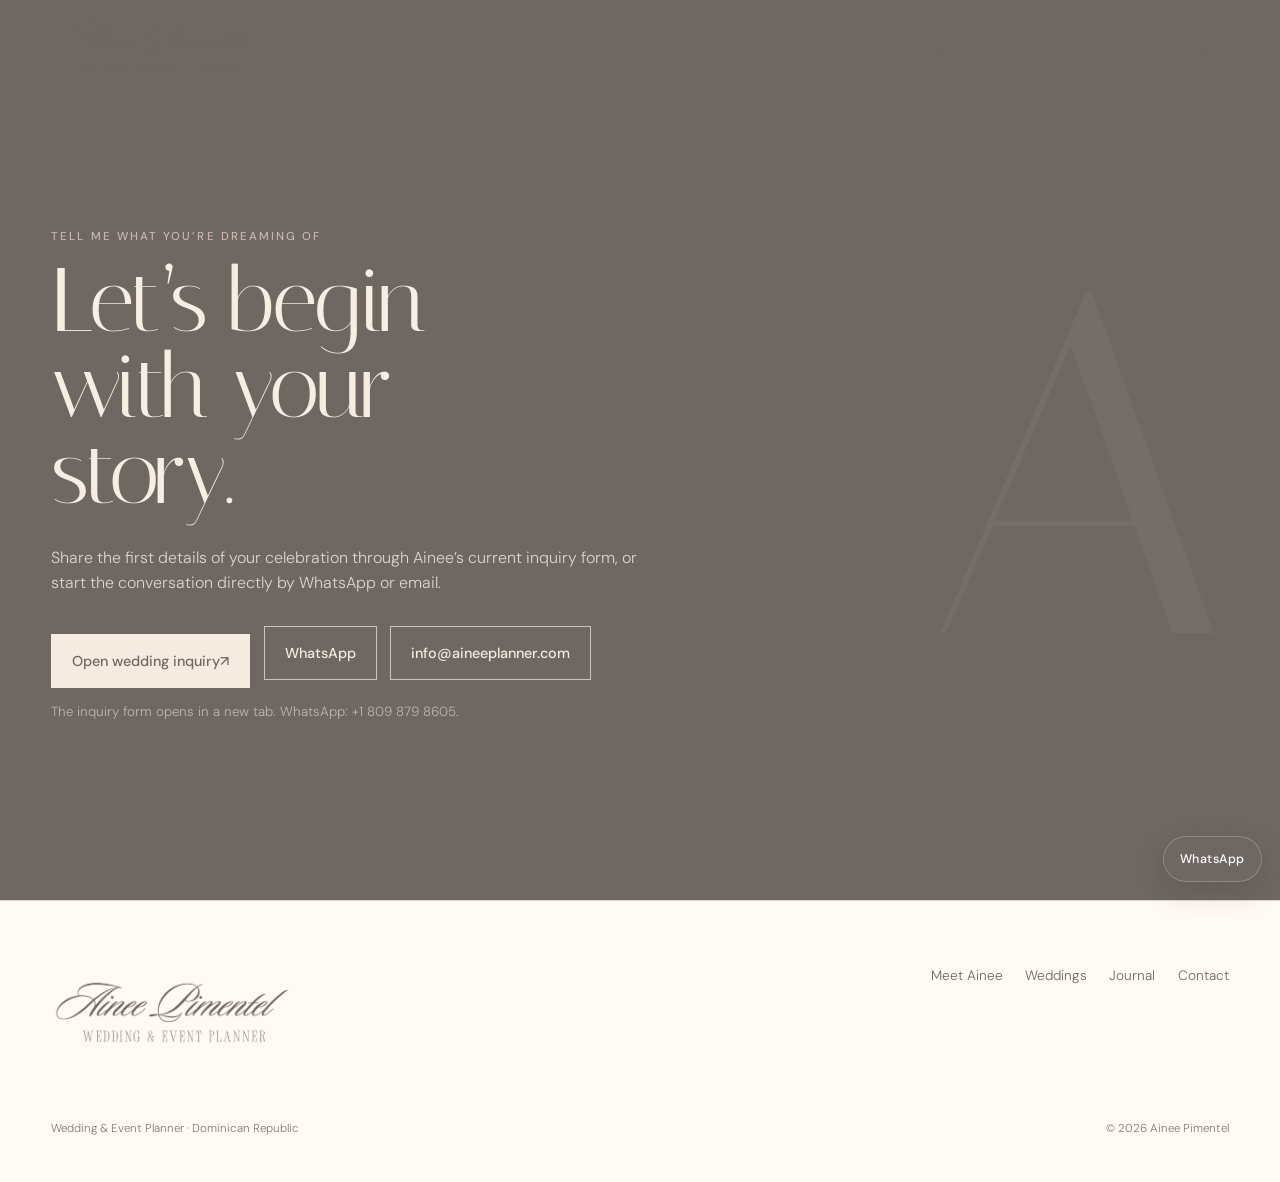
==== contact.html @ d21c5c96 "Add files via upload" ====
<!doctype html>
<html lang="en">
<head>
  <meta charset="utf-8" />
  <meta name="viewport" content="width=device-width, initial-scale=1" />
  <meta name="robots" content="noindex,nofollow,noarchive" />
  <meta name="theme-color" content="#f5ebe0" />
  <meta name="description" content="Contact Ainee Pimentel to begin planning your wedding in the Dominican Republic." />
  <title>Contact | Ainee Pimentel</title>
  <link rel="preconnect" href="https://fonts.googleapis.com">
  <link rel="preconnect" href="https://fonts.gstatic.com" crossorigin>
  <link href="https://fonts.googleapis.com/css2?family=DM+Sans:wght@300;400;500;600&family=Italiana&display=swap" rel="stylesheet">
  <link rel="stylesheet" href="./styles.css" />
</head>
<body>
  <a class="skip-link" href="#main">Skip to content</a>
  <header class="site-header" data-header>
    <a class="brand" href="index.html" aria-label="Ainee Pimentel — Home">
      <img src="logo-ainee.png" alt="Ainee Pimentel — Wedding & Event Planner" />
    </a>
    <button class="menu-toggle" type="button" aria-expanded="false" aria-controls="site-nav" data-menu-toggle>
      <span>Menu</span><i></i><i></i>
    </button>
    <nav id="site-nav" class="site-nav" aria-label="Primary" data-nav>
      <a href="meet-ainee.html">Meet Ainee</a>
      <a href="weddings.html">Weddings</a>
      <a href="journal.html">Journal</a>
      <a href="contact.html" class="nav-cta">Plan your wedding</a>
    </nav>
  </header>
  <main id="main" class="page-main contact-page-main">
    <section class="contact section-shell page-contact">
      <div class="contact-panel reveal">
        <p class="eyebrow">Tell me what you’re dreaming of</p>
        <h1 class="page-title contact-title">Let’s begin with your story.</h1>
        <p>Share the first details of your celebration through Ainee’s current inquiry form, or start the conversation directly by WhatsApp or email.</p>
        <div class="contact-actions">
          <a class="button button-light" href="https://www.aisleplanner.com/inquiries/aineeplanner/1cb2d5f7-5c8f-4272-a962-32eac7affa0d" target="_blank" rel="noopener noreferrer">Open wedding inquiry <span aria-hidden="true">↗</span></a>
          <a class="button button-contact-outline" href="https://wa.me/18098798605" target="_blank" rel="noopener noreferrer">WhatsApp</a>
          <a class="button button-contact-outline" href="mailto:info@aineeplanner.com">info@aineeplanner.com</a>
        </div>
        <small>The inquiry form opens in a new tab. WhatsApp: +1 809 879 8605.</small>
      </div>
      <div class="contact-mark reveal" aria-hidden="true">A</div>
    </section>
  </main>
  <footer class="site-footer section-shell">
    <div class="footer-brand"><img src="logo-ainee.png" alt="Ainee Pimentel" /></div>
    <div class="footer-nav">
      <a href="meet-ainee.html">Meet Ainee</a><a href="weddings.html">Weddings</a><a href="journal.html">Journal</a><a href="contact.html">Contact</a>
    </div>
    <p class="footer-note">Wedding & Event Planner · Dominican Republic</p>
    <p class="copyright">© <span data-year></span> Ainee Pimentel</p>
  </footer>
  <a class="whatsapp-float" href="https://wa.me/18098798605" target="_blank" rel="noopener noreferrer" aria-label="Contact Ainee Pimentel on WhatsApp">WhatsApp</a>
  <script src="./script.js"></script>
</body>
</html>
---- styles.css ----
:root{
  --linen:#F5EBE0;
  --champagne:#E3D5CA;
  --dogwood:#D5BDAF;
  --cinereous:#AB9A91;
  --gray:#817773;
  --ink:#2e2927;
  --paper:#fffaf5;
  --serif:"Stolen Love", "Italiana", Georgia, serif;
  --serif-condensed:"New Icon Serif Condensed", "Italiana", Georgia, serif;
  --script:"Sloop Script Three", cursive;
  --sans:"DM Sans", Arial, sans-serif;
  --pad:clamp(1.25rem,4vw,5rem);
  --radius:2px;
}
*{box-sizing:border-box}
html{scroll-behavior:smooth;background:var(--linen)}
body{margin:0;background:var(--linen);color:var(--ink);font-family:var(--sans);font-weight:300;line-height:1.6;overflow-x:hidden}
img{max-width:100%;display:block}
a{color:inherit;text-decoration:none}
button,input,textarea{font:inherit}
::selection{background:var(--dogwood);color:var(--ink)}
.skip-link{position:fixed;top:8px;left:8px;z-index:1000;padding:.7rem 1rem;background:var(--ink);color:white;transform:translateY(-150%)}
.skip-link:focus{transform:none}
.section-shell{padding-left:var(--pad);padding-right:var(--pad)}
.site-header{position:fixed;z-index:100;top:0;left:0;width:100%;height:96px;padding:16px var(--pad);display:flex;align-items:center;justify-content:space-between;transition:background .4s,height .4s,border-color .4s;border-bottom:1px solid transparent}
.site-header.scrolled{height:76px;background:rgba(245,235,224,.9);backdrop-filter:blur(14px);border-color:rgba(129,119,115,.18)}
.brand{width:210px;height:58px;overflow:hidden;display:flex;align-items:center}
.brand img,.footer-brand img{width:100%;mix-blend-mode:multiply}
.site-nav{display:flex;align-items:center;gap:2rem;font-size:.86rem;letter-spacing:.03em}
.site-nav a:not(.nav-cta){position:relative}
.site-nav a:not(.nav-cta)::after{content:"";position:absolute;left:0;bottom:-4px;width:100%;height:1px;background:currentColor;transform:scaleX(0);transform-origin:right;transition:transform .25s}
.site-nav a:hover::after,.site-nav a:focus-visible::after{transform:scaleX(1);transform-origin:left}
.nav-cta{padding:.78rem 1.15rem;border:1px solid var(--ink);transition:background .25s,color .25s}
.nav-cta:hover{background:var(--ink);color:var(--linen)}
.menu-toggle{display:none;background:none;border:0;color:var(--ink)}
.hero{min-height:100svh;padding-top:150px;padding-bottom:62px;display:grid;grid-template-columns:minmax(0,1.04fr) minmax(380px,.96fr);gap:clamp(2rem,6vw,7rem);align-items:center;position:relative}
.hero::before{content:"";position:absolute;width:420px;height:420px;border:1px solid rgba(129,119,115,.16);border-radius:50%;left:-180px;top:35%;pointer-events:none}
.eyebrow,.section-number{font-size:.72rem;text-transform:uppercase;letter-spacing:.2em;color:var(--gray);font-weight:500}
.hero h1{font:400 clamp(3.3rem,7.2vw,7.5rem)/.94 var(--serif);letter-spacing:-.035em;margin:1.2rem 0 1.7rem;max-width:10ch}
.hero h1 em{font-weight:400;color:var(--gray)}
.lede{font-size:clamp(1rem,1.4vw,1.18rem);max-width:560px;color:#615955}
.hero-actions{margin-top:2rem;display:flex;gap:1.5rem;align-items:center;flex-wrap:wrap}
.button{display:inline-flex;align-items:center;justify-content:center;min-height:48px;padding:.9rem 1.25rem;border:1px solid transparent;font-weight:500;font-size:.9rem;transition:transform .2s,background .2s,color .2s}
.button:hover{transform:translateY(-2px)}
.button-dark{background:var(--ink);color:#fff}
.button-dark:hover{background:var(--gray)}
.text-link{display:inline-flex;align-items:center;gap:.55rem;font-size:.92rem;border-bottom:1px solid rgba(46,41,39,.35);padding-bottom:.18rem}
.hero-art{position:relative;justify-self:end;width:min(100%,620px);padding:0 32px 40px 0}
.hero-wedding-frame{aspect-ratio:4/5;overflow:hidden;background:var(--champagne);position:relative}
.hero-wedding-frame img{width:100%;height:100%;object-fit:cover;object-position:50% 52%;filter:saturate(.94) contrast(.98)}
.hero-wedding-frame::after{content:"";position:absolute;inset:0;box-shadow:inset 0 0 0 1px rgba(255,255,255,.3)}
.reference-badge{position:absolute;left:1rem;bottom:1rem;z-index:2;background:rgba(46,41,39,.78);color:#fff;padding:.48rem .65rem;font-size:.58rem;text-transform:uppercase;letter-spacing:.14em;backdrop-filter:blur(6px)}
.side-note{position:absolute;right:-38px;bottom:125px;transform:rotate(90deg);transform-origin:right bottom;margin:0;font-size:.67rem;text-transform:uppercase;letter-spacing:.17em;color:var(--gray)}
.seal{position:absolute;left:-46px;bottom:-4px;width:112px;height:112px;border-radius:50%;background:var(--dogwood);display:grid;place-items:center;border:8px solid var(--linen)}
.seal span{font:2rem var(--serif)}
.scroll-note{position:absolute;left:var(--pad);bottom:24px;font-size:.62rem;text-transform:uppercase;letter-spacing:.2em;color:var(--gray)}
.manifesto{padding-top:clamp(7rem,12vw,12rem);padding-bottom:clamp(7rem,12vw,12rem);display:grid;grid-template-columns:1fr 2fr;gap:4rem;border-top:1px solid rgba(129,119,115,.2)}
.manifesto-kicker{font:400 clamp(1.8rem,3.8vw,4rem)/1.1 var(--serif);max-width:9ch}
.manifesto-copy{max-width:880px}
.manifesto h2{font:400 clamp(2.6rem,5vw,5.7rem)/1.02 var(--serif);margin:0 0 2rem;letter-spacing:-.025em}
.manifesto p{max-width:650px;margin-left:auto;font-size:1.05rem;color:#615955}
.about{padding-top:clamp(6rem,9vw,9rem);padding-bottom:clamp(7rem,11vw,11rem);background:var(--paper)}
.about>.section-number{margin-bottom:3rem}
.about-grid{display:grid;grid-template-columns:minmax(320px,.85fr) minmax(0,1.15fr);gap:clamp(3rem,8vw,9rem);align-items:center}
.about-visual{max-width:650px}
.portrait-crop{aspect-ratio:4/4.7;overflow:hidden;background:var(--champagne)}
.portrait-crop img{width:100%;height:100%;object-fit:cover;object-position:52% 18%;filter:saturate(.78)}
.caption{font-size:.68rem;text-transform:uppercase;letter-spacing:.14em;color:var(--gray)}
.about-copy h2,.work h2,.journal h2,.contact h2{font:400 clamp(2.6rem,5.8vw,6rem)/1 var(--serif);letter-spacing:-.025em;margin:.8rem 0 1.7rem}
.about-copy>p:not(.eyebrow){max-width:600px;color:#615955;font-size:1.02rem}
.about-points{display:flex;border-top:1px solid var(--champagne);border-bottom:1px solid var(--champagne);margin:2.5rem 0;padding:1.2rem 0;gap:2rem;flex-wrap:wrap}
.about-points div{min-width:120px;flex:1}
.about-points span{font-size:.62rem;color:var(--cinereous)}
.about-points p{margin:.2rem 0 0;font-family:var(--serif);font-size:1.25rem}
.work{padding-top:clamp(7rem,11vw,11rem);padding-bottom:clamp(7rem,11vw,11rem)}
.work-heading{display:grid;grid-template-columns:1.3fr .7fr;gap:3rem;align-items:end;margin-bottom:4rem}
.work-heading h2{margin:.55rem 0 0}
.work-heading>p{max-width:430px;color:var(--gray)}
.story-grid{display:grid;grid-template-columns:1.15fr .85fr;gap:clamp(1.4rem,3vw,3rem);align-items:start}
.story-card{margin:0}
.story-card-b{margin-top:12vw}
.story-card-c{grid-column:1 / -1;width:58%;margin-left:auto;margin-top:2vw}
.story-card-d{grid-column:1 / -1;width:42%;margin-top:-18vw}
.story-card-e{width:82%;margin-top:3vw}
.story-card-f{width:72%;margin-left:auto;margin-top:10vw}
.story-image{margin:0;position:relative;overflow:hidden;background:var(--champagne);aspect-ratio:4/5}
.story-image img{width:100%;height:100%;object-fit:cover;transition:transform .7s cubic-bezier(.2,.7,.2,1),filter .7s;filter:saturate(.9) contrast(.97)}
.story-card:hover .story-image img{transform:scale(1.025);filter:saturate(1) contrast(1)}
.story-image figcaption{position:absolute;left:.9rem;right:.9rem;bottom:.9rem;margin:0;padding:.5rem .65rem;background:rgba(46,41,39,.74);color:#fff;font-size:.57rem;text-transform:uppercase;letter-spacing:.11em;line-height:1.35;backdrop-filter:blur(6px)}
.story-card-c .story-image{aspect-ratio:16/9}
.story-card-d .story-image{aspect-ratio:3/4}
.story-card-e .story-image{aspect-ratio:3/4}
.story-card-f .story-image{aspect-ratio:3/4}
.story-meta{display:flex;justify-content:space-between;gap:1rem;border-top:1px solid rgba(129,119,115,.28);padding-top:.75rem;margin-top:.8rem}
.story-meta p{margin:0;font:1.25rem var(--serif)}
.story-meta span{font-size:.68rem;color:var(--gray);text-transform:uppercase;letter-spacing:.12em;text-align:right}
.journal{padding-top:clamp(7rem,11vw,11rem);padding-bottom:clamp(7rem,11vw,11rem);background:var(--champagne)}
.journal-intro{display:grid;grid-template-columns:1.25fr .75fr;gap:3rem;align-items:end;margin:2rem 0 4rem}
.journal-intro h2{margin:0;max-width:12ch}
.journal-intro p{color:#615955;max-width:420px}
.journal-list{border-top:1px solid rgba(46,41,39,.22)}
.journal-item{display:grid;grid-template-columns:.45fr 1.2fr .35fr;align-items:center;gap:2rem;padding:1.6rem 0;border-bottom:1px solid rgba(46,41,39,.22);transition:padding .25s,background .25s}
.journal-item:hover{padding-left:1rem;padding-right:1rem;background:rgba(255,255,255,.2)}
.journal-item span,.journal-item p{font-size:.68rem;text-transform:uppercase;letter-spacing:.13em;color:var(--gray)}
.journal-item h3{font:400 clamp(1.35rem,2.6vw,2.5rem)/1.05 var(--serif);margin:0}
.journal-item p{text-align:right}
.contact{min-height:78vh;background:var(--ink);color:var(--linen);display:grid;grid-template-columns:1.2fr .8fr;align-items:center;gap:3rem;padding-top:7rem;padding-bottom:7rem;overflow:hidden}
.contact-panel{max-width:750px;position:relative;z-index:2}
.contact .eyebrow{color:var(--cinereous)}
.contact h2{margin:.8rem 0 1.8rem;max-width:9ch}
.contact p{max-width:600px;color:#d8cec8}
.button-light{background:var(--linen);color:var(--ink);margin-top:1rem}
.contact small{display:block;margin-top:.8rem;color:#9f928b}
.contact-mark{font:400 clamp(18rem,38vw,42rem)/.75 var(--serif);color:rgba(245,235,224,.045);justify-self:end;transform:translateX(12%)}
.site-footer{padding-top:4rem;padding-bottom:2rem;background:var(--paper);display:grid;grid-template-columns:1fr 1fr;gap:3rem;border-top:1px solid var(--champagne)}
.footer-brand{width:240px;overflow:hidden}
.footer-nav{display:flex;justify-content:flex-end;gap:1.4rem;flex-wrap:wrap;font-size:.85rem}
.footer-note{font-size:.72rem;color:var(--gray);max-width:560px}
.copyright{font-size:.72rem;color:var(--gray);text-align:right}
.reveal{opacity:0;transform:translateY(24px);transition:opacity .8s cubic-bezier(.2,.7,.2,1),transform .8s cubic-bezier(.2,.7,.2,1)}
.reveal.is-visible{opacity:1;transform:none}
@media (max-width: 900px){
  .site-header{height:78px}.brand{width:175px}.menu-toggle{display:flex;flex-direction:column;align-items:flex-end;gap:4px;position:relative;z-index:102}.menu-toggle span{font-size:.72rem;text-transform:uppercase;letter-spacing:.14em}.menu-toggle i{display:block;width:28px;height:1px;background:currentColor}
  .site-nav{position:fixed;inset:0;background:var(--linen);z-index:101;display:flex;flex-direction:column;align-items:flex-start;justify-content:center;padding:var(--pad);gap:1.4rem;transform:translateY(-105%);transition:transform .45s cubic-bezier(.6,0,.2,1);font:2.2rem var(--serif)}
  .site-nav.open{transform:none}.site-nav .nav-cta{font:1rem var(--sans);margin-top:1rem}
  .hero{grid-template-columns:1fr;padding-top:120px;gap:3.5rem}.hero h1{max-width:11ch}.hero-art{width:min(92%,600px);justify-self:center}.scroll-note{display:none}
  .manifesto,.about-grid,.work-heading,.journal-intro,.contact{grid-template-columns:1fr}.manifesto{gap:2.5rem}.manifesto p{margin-left:0}.about-grid{gap:3.5rem}.about-visual{width:min(86%,620px)}
  .work-heading{align-items:start}.story-card-b{margin-top:10vw}.story-card-c{width:75%}.story-card-d{width:48%;margin-top:-12vw}.story-card-e{width:78%}.story-card-f{width:78%;margin-top:8vw}.contact-mark{display:none}.contact{min-height:auto}
  .site-footer{grid-template-columns:1fr}.footer-nav{justify-content:flex-start}.copyright{text-align:left}
}
@media (max-width: 620px){
  :root{--pad:1.1rem}.hero{padding-top:110px}.hero h1{font-size:clamp(3rem,15vw,4.7rem)}.lede{font-size:.98rem}.hero-actions{align-items:flex-start;flex-direction:column}.hero-art{padding-right:18px}.side-note{right:-24px}.seal{width:88px;height:88px;left:-18px}.seal span{font-size:1.5rem}
  .manifesto{padding-top:6rem;padding-bottom:6rem}.manifesto h2{font-size:2.7rem}.about,.work,.journal{padding-top:6rem;padding-bottom:6rem}.about-copy h2,.work h2,.journal h2,.contact h2{font-size:clamp(2.7rem,13vw,4rem)}
  .story-grid{grid-template-columns:1fr}.story-card-b{margin-top:1.5rem}.story-card-c,.story-card-d,.story-card-e,.story-card-f{grid-column:auto;width:100%;margin:1.5rem 0 0}.story-card-c .story-image,.story-card-d .story-image,.story-card-e .story-image,.story-card-f .story-image{aspect-ratio:4/5}.story-meta{align-items:flex-start}.journal-item{grid-template-columns:1fr;gap:.4rem}.journal-item p{text-align:left;margin:.4rem 0}.contact{padding-top:5.5rem;padding-bottom:5.5rem}
}
@media (prefers-reduced-motion: reduce){
  html{scroll-behavior:auto}*,*::before,*::after{animation-duration:.01ms!important;transition-duration:.01ms!important;scroll-behavior:auto!important}.reveal{opacity:1;transform:none}
}

/* Client visual reference: contact-reference.png
   Dark editorial contact treatment with oversized serif heading and warm ivory CTA. */
.contact {
  background: #302a28;
  color: #f5ebe0;
}
.contact .eyebrow {
  color: #c8b7af;
  letter-spacing: .18em;
}
.contact-panel h2 {
  color: #f7ede3;
  max-width: 7.5ch;
}
.contact-panel > p:not(.eyebrow) {
  color: rgba(247, 237, 227, .82);
}
.contact-panel small {
  color: rgba(247, 237, 227, .58);
}
.button-light {
  background: #f5ebe0;
  color: #302a28;
}
.button-light:hover,
.button-light:focus-visible {
  background: #e3d5ca;
}

/* Client typography direction reference: typography-reference.png.
   The reference artwork names commercial display/script fonts. The demo keeps
   the logo as artwork and uses licensed web typography for editable text. */


/* Typography packages supplied by the client
   ------------------------------------------------------------
   Intended roles:
   - Stolen Love: primary editorial display serif
   - New Icon Serif / Condensed: secondary fashion-editorial serif
   - Sloop Script Three: restrained handwritten accent

   IMPORTANT: the demo does not redistribute or self-host the supplied font
   binaries. New Icon's included info.txt states "Free for Personal Use",
   so a commercial/web license should be confirmed before production use.
   Stolen Love and Sloop were supplied without an included license file.

   The font-family names are already placed in the stacks above. If the
   corresponding licensed webfonts are later self-hosted, add @font-face
   declarations here and the design will begin using them automatically. */

/* Editorial typography tuning inspired by the supplied font references. */
.hero h1,
.manifesto-kicker,
.manifesto h2,
.about-copy h2,
.work h2,
.journal h2,
.contact h2,
.journal-item h3,
.story-meta p {
  text-wrap: balance;
}
.hero h1 em,
.contact h2 {
  font-style: normal;
}

/* Multipage update */
:root{--ink:#6f6762}
.page-main{padding-top:96px}
.page-section{min-height:calc(100svh - 96px)}
.page-title{font:400 clamp(3.2rem,7vw,7rem)/.96 var(--serif);letter-spacing:-.035em;margin:.7rem 0 1.8rem;color:var(--ink)}
.about-copy .page-title{max-width:9ch}
.about-copy>p{max-width:680px}
.about-copy>p+p{margin-top:1rem}
.button-outline{border-color:var(--ink);color:var(--ink);background:transparent}
.button-outline:hover,.button-outline:focus-visible{background:var(--ink);color:var(--linen)}
.page-cta{margin-top:clamp(5rem,9vw,9rem);padding-top:2rem;border-top:1px solid rgba(111,103,98,.28);display:flex;align-items:center;justify-content:space-between;gap:2rem;flex-wrap:wrap}
.page-cta p{font:400 clamp(1.6rem,3vw,3rem)/1.1 var(--serif);margin:0;max-width:18ch}
.journal-item h2{font:400 clamp(1.35rem,2.6vw,2.5rem)/1.05 var(--serif);margin:0}
.contact-page-main{padding-top:0;background:#6f6762}
.page-contact{padding-top:clamp(9rem,14vw,13rem);padding-bottom:clamp(7rem,11vw,10rem);min-height:100svh;background:#6f6762}
.contact,.contact-page-main .contact{background:#6f6762}
.contact-title{color:#f7ede3!important;max-width:7.5ch}
.contact-actions{display:flex;gap:.85rem;flex-wrap:wrap;align-items:center;margin-top:1.4rem}
.button-contact-outline{border-color:rgba(245,235,224,.7);color:#f5ebe0;background:transparent}
.button-contact-outline:hover,.button-contact-outline:focus-visible{background:#f5ebe0;color:#6f6762}
.button-light{color:#6f6762}
.whatsapp-float{position:fixed;right:1.15rem;bottom:1.15rem;z-index:120;display:inline-flex;align-items:center;justify-content:center;min-height:46px;padding:.75rem 1rem;border-radius:999px;background:#6f6762;color:#fff;font:500 .78rem var(--sans);letter-spacing:.04em;box-shadow:0 10px 30px rgba(46,41,39,.18);border:1px solid rgba(255,255,255,.22);transition:transform .2s,box-shadow .2s}
.whatsapp-float:hover,.whatsapp-float:focus-visible{transform:translateY(-2px);box-shadow:0 12px 34px rgba(46,41,39,.25)}
.site-header.scrolled{background:rgba(245,235,224,.94)}
.nav-cta{border-color:#6f6762}.nav-cta:hover{background:#6f6762}
.button-dark{background:#6f6762}.button-dark:hover{background:#817773}
.skip-link{background:#6f6762}
@media (max-width:900px){.page-main{padding-top:78px}.page-section{min-height:auto}.contact-page-main{padding-top:0}.page-contact{padding-top:8rem}.contact-actions{align-items:stretch}.contact-actions .button{width:100%}}
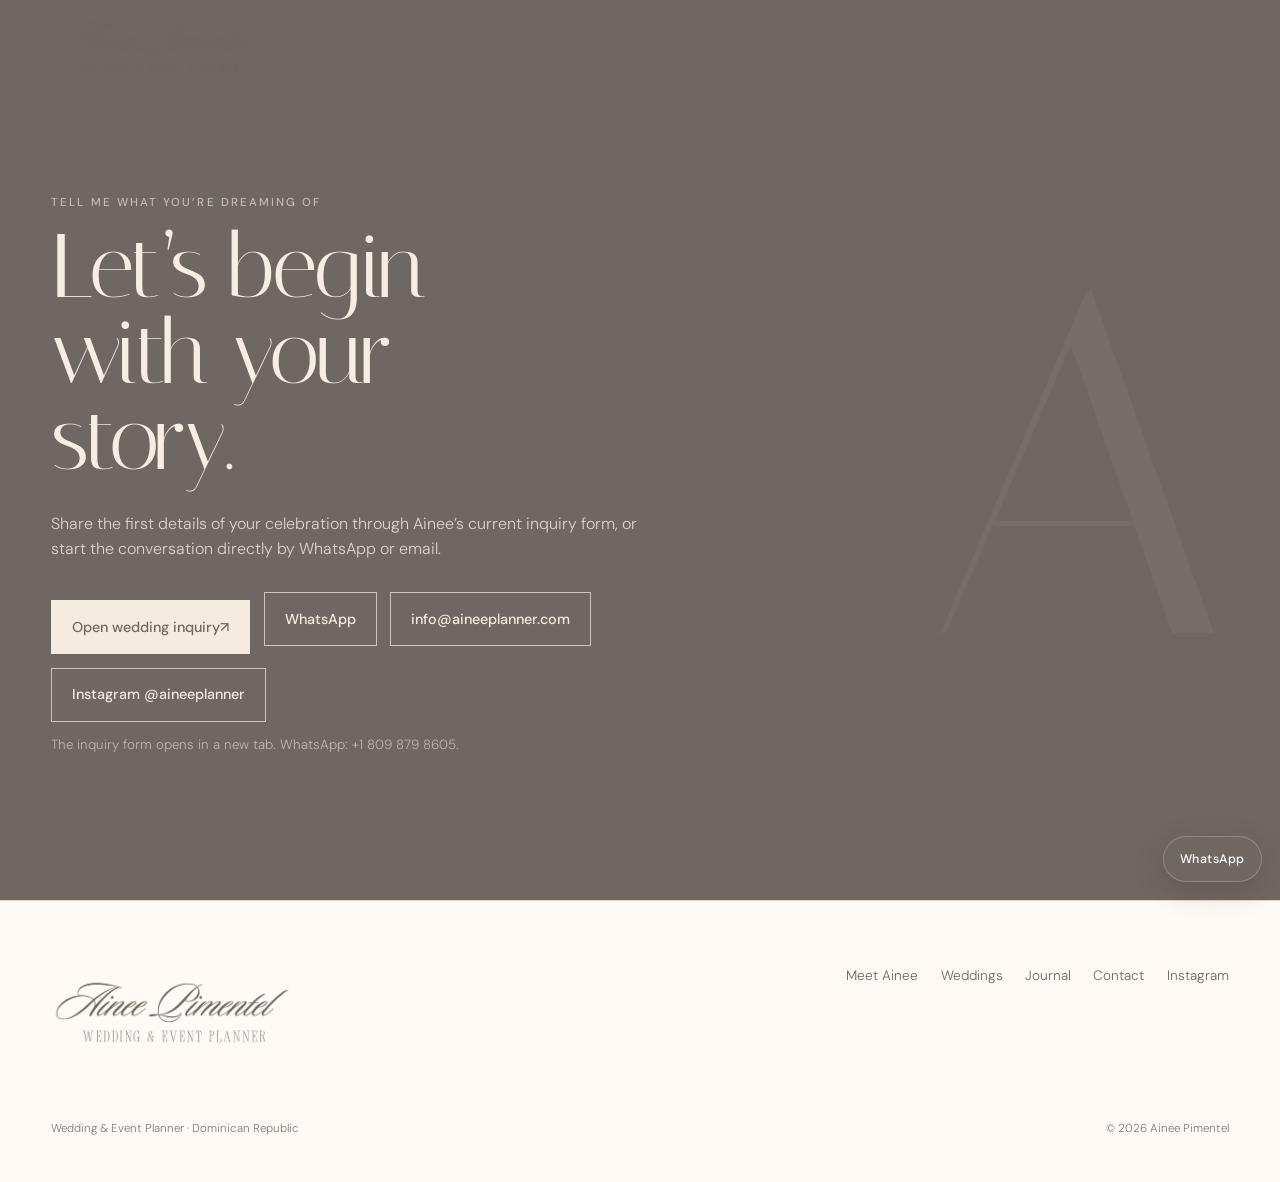
==== commit 80d723ca: "Add files via upload" ====
--- a/contact.html
+++ b/contact.html
@@ -38,6 +38,7 @@
           <a class="button button-light" href="https://www.aisleplanner.com/inquiries/aineeplanner/1cb2d5f7-5c8f-4272-a962-32eac7affa0d" target="_blank" rel="noopener noreferrer">Open wedding inquiry <span aria-hidden="true">↗</span></a>
           <a class="button button-contact-outline" href="https://wa.me/18098798605" target="_blank" rel="noopener noreferrer">WhatsApp</a>
           <a class="button button-contact-outline" href="mailto:info@aineeplanner.com">info@aineeplanner.com</a>
+          <a class="button button-contact-outline" href="https://www.instagram.com/aineeplanner?stkn=bjY0MzduYWdjZDFm&utm_source=qr" target="_blank" rel="noopener noreferrer">Instagram @aineeplanner</a>
         </div>
         <small>The inquiry form opens in a new tab. WhatsApp: +1 809 879 8605.</small>
       </div>
@@ -47,7 +48,7 @@
   <footer class="site-footer section-shell">
     <div class="footer-brand"><img src="logo-ainee.png" alt="Ainee Pimentel" /></div>
     <div class="footer-nav">
-      <a href="meet-ainee.html">Meet Ainee</a><a href="weddings.html">Weddings</a><a href="journal.html">Journal</a><a href="contact.html">Contact</a>
+      <a href="meet-ainee.html">Meet Ainee</a><a href="weddings.html">Weddings</a><a href="journal.html">Journal</a><a href="contact.html">Contact</a><a href="https://www.instagram.com/aineeplanner?stkn=bjY0MzduYWdjZDFm&utm_source=qr" target="_blank" rel="noopener noreferrer">Instagram</a>
     </div>
     <p class="footer-note">Wedding & Event Planner · Dominican Republic</p>
     <p class="copyright">© <span data-year></span> Ainee Pimentel</p>
--- a/styles.css
+++ b/styles.css
@@ -233,3 +233,88 @@
 .button-dark{background:#6f6762}.button-dark:hover{background:#817773}
 .skip-link{background:#6f6762}
 @media (max-width:900px){.page-main{padding-top:78px}.page-section{min-height:auto}.contact-page-main{padding-top:0}.page-contact{padding-top:8rem}.contact-actions{align-items:stretch}.contact-actions .button{width:100%}}
+
+/* Mobile: avoid floating WhatsApp overlap with gallery/content. */
+@media (max-width: 900px){
+  .whatsapp-float{display:none}
+}
+
+/* Compact moving wedding preview on Home */
+.home-weddings{padding:clamp(3.5rem,6vw,5.5rem) 0;background:var(--paper);overflow:hidden;border-top:1px solid rgba(111,103,98,.16)}
+.home-weddings-head{display:flex;align-items:end;justify-content:space-between;gap:2rem;margin-bottom:1.8rem}
+.home-weddings-head h2{font:400 clamp(2rem,3.8vw,3.8rem)/1.02 var(--serif);letter-spacing:-.025em;margin:.55rem 0 0;max-width:15ch;color:var(--ink)}
+.wedding-marquee{width:100%;overflow:hidden}
+.wedding-marquee-track{display:flex;width:max-content;gap:.8rem;animation:wedding-marquee 38s linear infinite;will-change:transform}
+.wedding-marquee:hover .wedding-marquee-track,.wedding-marquee:focus-within .wedding-marquee-track{animation-play-state:paused}
+.wedding-marquee-card{display:block;flex:0 0 clamp(180px,19vw,285px);height:clamp(150px,16vw,235px);overflow:hidden;background:var(--champagne)}
+.wedding-marquee-card img{width:100%;height:100%;object-fit:cover;transition:transform .55s cubic-bezier(.2,.7,.2,1),filter .55s;filter:saturate(.92) contrast(.98)}
+.wedding-marquee-card:hover img,.wedding-marquee-card:focus-visible img{transform:scale(1.035);filter:saturate(1) contrast(1)}
+@keyframes wedding-marquee{from{transform:translateX(0)}to{transform:translateX(calc(-50% - .4rem))}}
+@media (max-width:620px){
+  .home-weddings{padding:3.2rem 0}
+  .home-weddings-head{align-items:flex-start;flex-direction:column;margin-bottom:1.25rem}
+  .home-weddings-head h2{font-size:2.35rem;max-width:12ch}
+  .wedding-marquee-card{flex-basis:190px;height:155px}
+  .wedding-marquee-track{gap:.65rem;animation-duration:32s}
+}
+@media (prefers-reduced-motion: reduce){
+  .wedding-marquee{overflow-x:auto;scrollbar-width:thin}
+  .wedding-marquee-track{animation:none}
+}
+
+/* Mobile navigation hardening: keep the CTA fully inside the closed menu panel. */
+@media (max-width: 900px){
+  .site-nav{
+    visibility:hidden;
+    pointer-events:none;
+  }
+  .site-nav.open{
+    visibility:visible;
+    pointer-events:auto;
+  }
+  .site-nav .nav-cta{
+    position:static;
+    width:auto;
+    max-width:100%;
+  }
+}
+
+
+/* Home: Meet the Planner */
+.home-meet{padding-top:clamp(5rem,8vw,8rem);padding-bottom:clamp(5rem,8vw,8rem);background:var(--paper);display:grid;grid-template-columns:minmax(260px,.72fr) minmax(0,1fr);gap:clamp(2.5rem,7vw,8rem);align-items:center}
+.home-meet-visual{max-width:540px}
+.home-meet-visual .portrait-crop{aspect-ratio:4/5;overflow:hidden}
+.home-meet-visual img{width:100%;height:100%;object-fit:cover;object-position:center 22%}
+.home-meet-copy h2{font:400 clamp(3rem,5.5vw,5.8rem)/.98 var(--serif);letter-spacing:-.03em;margin:.65rem 0 1.5rem;color:var(--ink)}
+.home-meet-copy>p:not(.eyebrow){max-width:670px;color:#615955}
+
+/* Home inquiry form */
+.home-inquiry{padding-top:clamp(5rem,9vw,9rem);padding-bottom:clamp(5rem,9vw,9rem);background:var(--linen);display:grid;grid-template-columns:minmax(240px,.72fr) minmax(0,1.28fr);gap:clamp(2.5rem,7vw,8rem);align-items:start;border-top:1px solid rgba(111,103,98,.16)}
+.home-inquiry-intro h2{font:400 clamp(2.8rem,5vw,5.5rem)/1 var(--serif);letter-spacing:-.03em;margin:.65rem 0 1.4rem;max-width:10ch}
+.home-inquiry-intro>p:not(.eyebrow){max-width:520px;color:#615955}
+.form-demo-note{font-size:.76rem!important;color:var(--gray)!important;border-left:1px solid var(--cinereous);padding-left:1rem;margin-top:1.6rem}
+.form-grid{display:grid;grid-template-columns:1fr 1fr;gap:1.35rem 1rem}
+.inquiry-form label{display:flex;flex-direction:column;gap:.45rem;font-size:.72rem;letter-spacing:.08em;text-transform:uppercase;color:var(--gray)}
+.inquiry-form label b{font-weight:400;color:var(--ink)}
+.inquiry-form input,.inquiry-form select{width:100%;border:0;border-bottom:1px solid rgba(111,103,98,.4);border-radius:0;background:transparent;color:var(--ink);padding:.75rem .1rem .7rem;outline:none;font:400 1rem var(--sans)}
+.inquiry-form input:focus,.inquiry-form select:focus{border-bottom-color:var(--ink)}
+.inquiry-form select{appearance:none;background-image:linear-gradient(45deg,transparent 50%,var(--gray) 50%),linear-gradient(135deg,var(--gray) 50%,transparent 50%);background-position:calc(100% - 14px) 50%,calc(100% - 9px) 50%;background-size:5px 5px,5px 5px;background-repeat:no-repeat;padding-right:2rem}
+.form-actions{display:flex;align-items:center;gap:1.35rem;flex-wrap:wrap;margin-top:2rem}
+.form-status{min-height:1.5em;margin:.9rem 0 0;font-size:.82rem;color:var(--gray)}
+
+@media (max-width:900px){
+  .home-meet,.home-inquiry{grid-template-columns:1fr}
+  .home-meet-visual{width:min(78%,520px)}
+}
+@media (max-width:620px){
+  .home-meet{padding-top:4rem;padding-bottom:4.5rem;gap:2.2rem}
+  .home-meet-visual{width:82%}
+  .home-meet-copy h2{font-size:3.15rem}
+  .home-inquiry{padding-top:4.5rem;padding-bottom:4.5rem;gap:2.5rem}
+  .home-inquiry-intro h2{font-size:3rem}
+  .form-grid{grid-template-columns:1fr}
+  .form-actions{align-items:stretch;flex-direction:column}
+  .form-actions .button{width:100%}
+  .home-weddings{display:block!important;visibility:visible!important}
+  .wedding-marquee{display:block!important}
+}
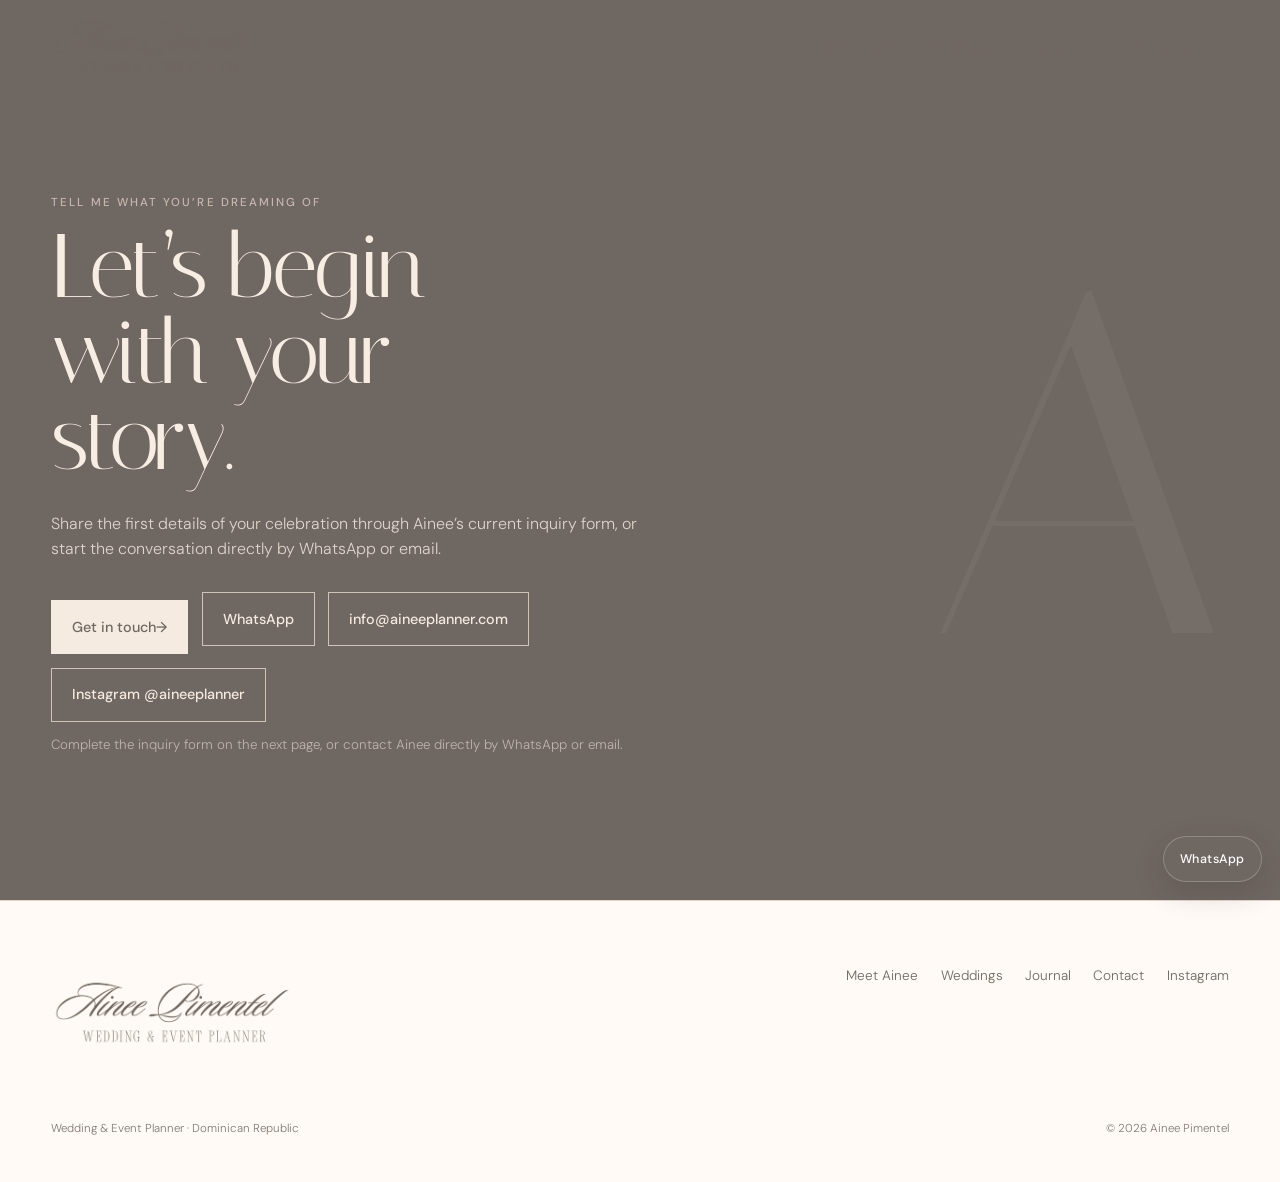
==== commit b6473584: "Add files via upload" ====
--- a/contact.html
+++ b/contact.html
@@ -18,14 +18,14 @@
     <a class="brand" href="index.html" aria-label="Ainee Pimentel — Home">
       <img src="logo-ainee.png" alt="Ainee Pimentel — Wedding & Event Planner" />
     </a>
-    <button class="menu-toggle" type="button" aria-expanded="false" aria-controls="site-nav" data-menu-toggle>
+    <button class="menu-toggle" type="button" aria-expanded="false" aria-controls="site-nav" aria-label="Open navigation menu" data-menu-toggle>
       <span>Menu</span><i></i><i></i>
     </button>
     <nav id="site-nav" class="site-nav" aria-label="Primary" data-nav>
       <a href="meet-ainee.html">Meet Ainee</a>
       <a href="weddings.html">Weddings</a>
       <a href="journal.html">Journal</a>
-      <a href="contact.html" class="nav-cta">Plan your wedding</a>
+      <a href="inquiry.html" class="nav-cta">Get in touch</a>
     </nav>
   </header>
   <main id="main" class="page-main contact-page-main">
@@ -35,12 +35,12 @@
         <h1 class="page-title contact-title">Let’s begin with your story.</h1>
         <p>Share the first details of your celebration through Ainee’s current inquiry form, or start the conversation directly by WhatsApp or email.</p>
         <div class="contact-actions">
-          <a class="button button-light" href="https://www.aisleplanner.com/inquiries/aineeplanner/1cb2d5f7-5c8f-4272-a962-32eac7affa0d" target="_blank" rel="noopener noreferrer">Open wedding inquiry <span aria-hidden="true">↗</span></a>
+          <a class="button button-light" href="inquiry.html">Get in touch <span aria-hidden="true">→</span></a>
           <a class="button button-contact-outline" href="https://wa.me/18098798605" target="_blank" rel="noopener noreferrer">WhatsApp</a>
           <a class="button button-contact-outline" href="mailto:info@aineeplanner.com">info@aineeplanner.com</a>
           <a class="button button-contact-outline" href="https://www.instagram.com/aineeplanner?stkn=bjY0MzduYWdjZDFm&utm_source=qr" target="_blank" rel="noopener noreferrer">Instagram @aineeplanner</a>
         </div>
-        <small>The inquiry form opens in a new tab. WhatsApp: +1 809 879 8605.</small>
+        <small>Complete the inquiry form on the next page, or contact Ainee directly by WhatsApp or email.</small>
       </div>
       <div class="contact-mark reveal" aria-hidden="true">A</div>
     </section>
--- a/styles.css
+++ b/styles.css
@@ -318,3 +318,23 @@
   .home-weddings{display:block!important;visibility:visible!important}
   .wedding-marquee{display:block!important}
 }
+
+
+/* Dedicated inquiry page */
+.inquiry-page{padding-top:clamp(9rem,14vw,12rem);padding-bottom:clamp(5rem,9vw,9rem);display:grid;grid-template-columns:minmax(240px,.72fr) minmax(0,1.28fr);gap:clamp(2.5rem,7vw,8rem);align-items:start;background:var(--linen)}
+.inquiry-page-intro .page-title{font:400 clamp(3rem,6vw,6.2rem)/.98 var(--serif);letter-spacing:-.03em;margin:.7rem 0 1.4rem;max-width:9ch}
+.inquiry-page-intro>p:not(.eyebrow){max-width:520px;color:#615955}
+@media (max-width:900px){.inquiry-page{grid-template-columns:1fr;padding-top:7rem}}
+@media (max-width:620px){.inquiry-page{padding-top:6.5rem;padding-bottom:4rem}.form-grid{grid-template-columns:1fr}}
+
+/* Reliable mobile menu interaction */
+@media (max-width:900px){
+  .site-header{z-index:300}
+  .menu-toggle{z-index:302;cursor:pointer;touch-action:manipulation;-webkit-tap-highlight-color:transparent}
+  .site-nav{z-index:301;transform:translateY(-100%);opacity:0;visibility:hidden;pointer-events:none;transition:transform .38s cubic-bezier(.6,0,.2,1),opacity .25s ease,visibility 0s linear .38s}
+  .site-nav.open{transform:translateY(0);opacity:1;visibility:visible;pointer-events:auto;transition:transform .38s cubic-bezier(.6,0,.2,1),opacity .25s ease,visibility 0s}
+  body.menu-open{overflow:hidden}
+  .menu-toggle[aria-expanded="true"] i:first-of-type{transform:translateY(2.5px) rotate(45deg)}
+  .menu-toggle[aria-expanded="true"] i:last-of-type{transform:translateY(-2.5px) rotate(-45deg)}
+  .menu-toggle i{transition:transform .25s ease}
+}
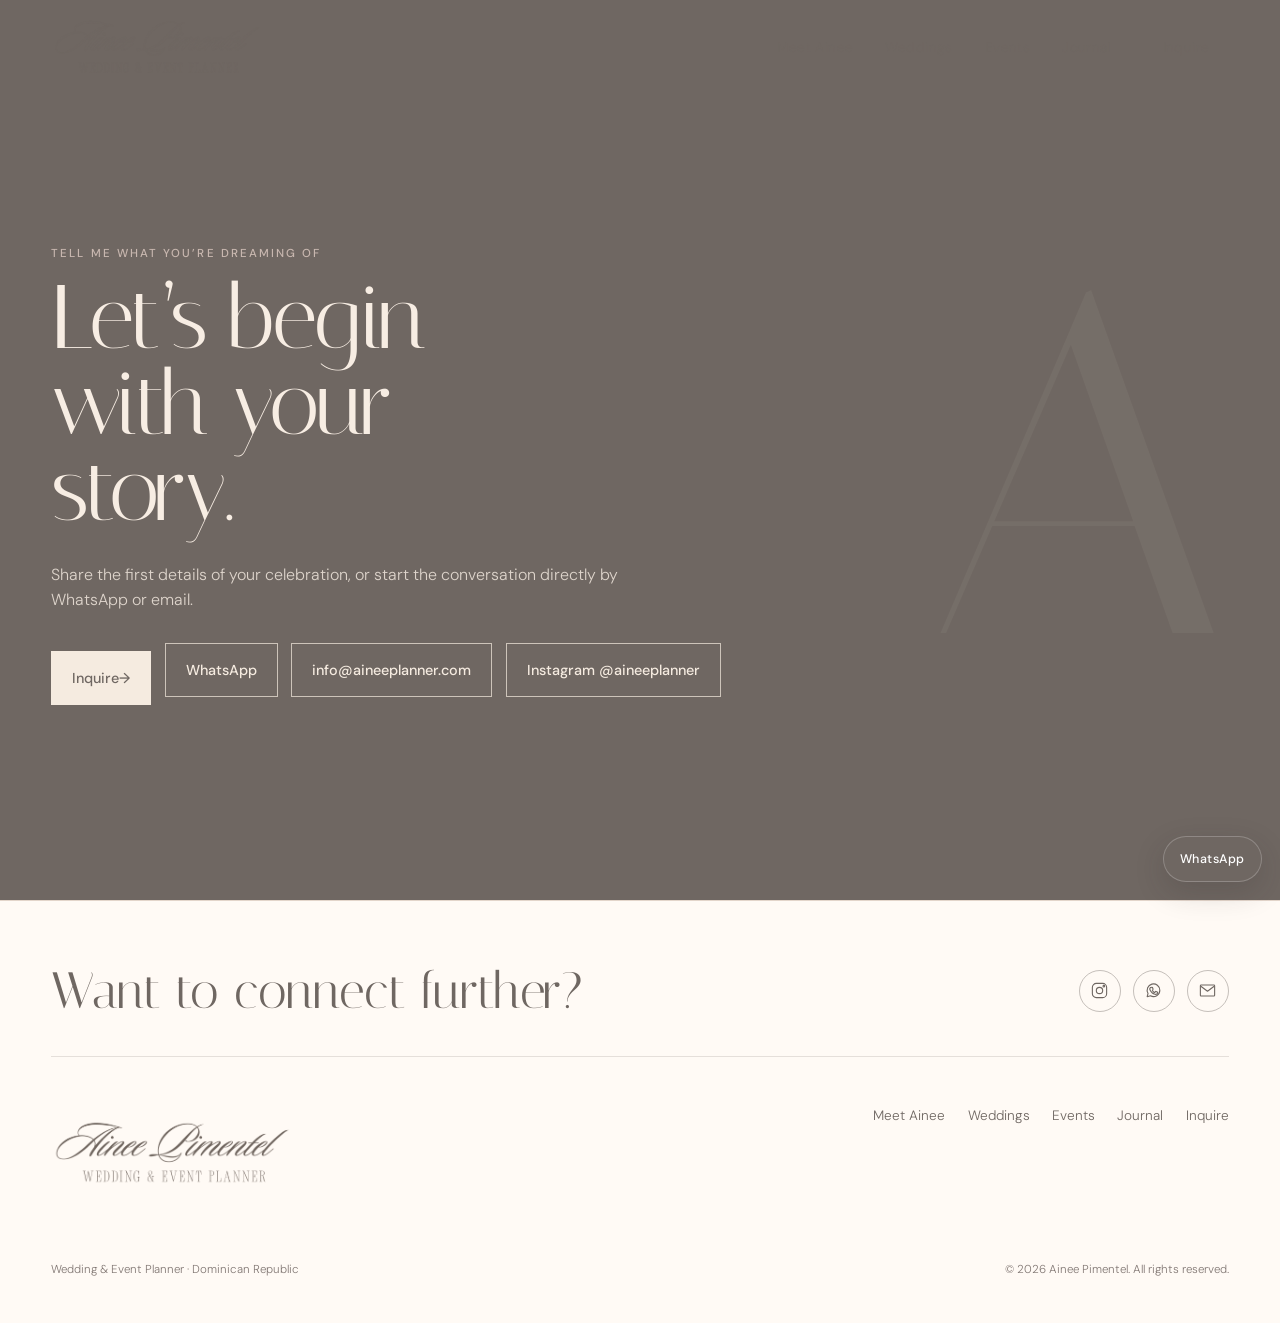
==== commit fc2c2d0f: "Add files via upload" ====
--- a/contact.html
+++ b/contact.html
@@ -1,19 +1,10 @@
 <!doctype html>
-<html lang="en">
-<head>
-  <meta charset="utf-8" />
-  <meta name="viewport" content="width=device-width, initial-scale=1" />
-  <meta name="robots" content="noindex,nofollow,noarchive" />
-  <meta name="theme-color" content="#f5ebe0" />
-  <meta name="description" content="Contact Ainee Pimentel to begin planning your wedding in the Dominican Republic." />
-  <title>Contact | Ainee Pimentel</title>
+<html lang="en"><head><meta charset="utf-8" /><meta name="viewport" content="width=device-width, initial-scale=1" /><meta name="robots" content="noindex,nofollow,noarchive" /><meta name="theme-color" content="#6f6762" /><meta name="description" content="Contact Ainee Pimentel to begin planning your celebration in the Dominican Republic." /><title>Contact | Ainee Pimentel</title>
   <link rel="preconnect" href="https://fonts.googleapis.com">
   <link rel="preconnect" href="https://fonts.gstatic.com" crossorigin>
   <link href="https://fonts.googleapis.com/css2?family=DM+Sans:wght@300;400;500;600&family=Italiana&display=swap" rel="stylesheet">
-  <link rel="stylesheet" href="./styles.css" />
-</head>
-<body>
-  <a class="skip-link" href="#main">Skip to content</a>
+  <link rel="stylesheet" href="./styles.css" /></head>
+<body><a class="skip-link" href="#main">Skip to content</a>
   <header class="site-header" data-header>
     <a class="brand" href="index.html" aria-label="Ainee Pimentel — Home">
       <img src="logo-ainee.png" alt="Ainee Pimentel — Wedding & Event Planner" />
@@ -24,36 +15,33 @@
     <nav id="site-nav" class="site-nav" aria-label="Primary" data-nav>
       <a href="meet-ainee.html">Meet Ainee</a>
       <a href="weddings.html">Weddings</a>
+      <a href="events.html">Events</a>
       <a href="journal.html">Journal</a>
-      <a href="inquiry.html" class="nav-cta">Get in touch</a>
+      <a href="inquiry.html" class="nav-cta">Inquire</a>
     </nav>
   </header>
-  <main id="main" class="page-main contact-page-main">
-    <section class="contact section-shell page-contact">
-      <div class="contact-panel reveal">
-        <p class="eyebrow">Tell me what you’re dreaming of</p>
-        <h1 class="page-title contact-title">Let’s begin with your story.</h1>
-        <p>Share the first details of your celebration through Ainee’s current inquiry form, or start the conversation directly by WhatsApp or email.</p>
-        <div class="contact-actions">
-          <a class="button button-light" href="inquiry.html">Get in touch <span aria-hidden="true">→</span></a>
-          <a class="button button-contact-outline" href="https://wa.me/18098798605" target="_blank" rel="noopener noreferrer">WhatsApp</a>
-          <a class="button button-contact-outline" href="mailto:info@aineeplanner.com">info@aineeplanner.com</a>
-          <a class="button button-contact-outline" href="https://www.instagram.com/aineeplanner?stkn=bjY0MzduYWdjZDFm&utm_source=qr" target="_blank" rel="noopener noreferrer">Instagram @aineeplanner</a>
-        </div>
-        <small>Complete the inquiry form on the next page, or contact Ainee directly by WhatsApp or email.</small>
+<main id="main" class="page-main contact-page-main"><section class="contact section-shell page-contact"><div class="contact-panel reveal"><p class="eyebrow">Tell me what you’re dreaming of</p><h1 class="page-title contact-title">Let’s begin with your story.</h1><p>Share the first details of your celebration, or start the conversation directly by WhatsApp or email.</p><div class="contact-actions"><a class="button button-light" href="inquiry.html">Inquire <span aria-hidden="true">→</span></a><a class="button button-contact-outline" href="https://wa.me/18098798605" target="_blank" rel="noopener noreferrer">WhatsApp</a><a class="button button-contact-outline" href="mailto:info@aineeplanner.com">info@aineeplanner.com</a><a class="button button-contact-outline" href="https://www.instagram.com/aineeplanner?stkn=bjY0MzduYWdjZDFm&utm_source=qr" target="_blank" rel="noopener noreferrer">Instagram @aineeplanner</a></div></div><div class="contact-mark reveal" aria-hidden="true">A</div></section></main>
+  <footer class="site-footer section-shell">
+    <div class="footer-connect">
+      <p class="footer-script">Want to connect further?</p>
+      <div class="social-icons" aria-label="Contact links">
+        <a href="https://www.instagram.com/aineeplanner?stkn=bjY0MzduYWdjZDFm&utm_source=qr" target="_blank" rel="noopener noreferrer" aria-label="Instagram @aineeplanner" title="Instagram">
+          <svg viewBox="0 0 24 24" aria-hidden="true"><rect x="3" y="3" width="18" height="18" rx="5"></rect><circle cx="12" cy="12" r="4"></circle><circle cx="17.5" cy="6.5" r="1"></circle></svg>
+        </a>
+        <a href="https://wa.me/18098798605" target="_blank" rel="noopener noreferrer" aria-label="WhatsApp +1 809 879 8605" title="WhatsApp">
+          <svg viewBox="0 0 24 24" aria-hidden="true"><path d="M20 11.7a8 8 0 0 1-11.8 7l-4.2 1.1 1.1-4.1A8 8 0 1 1 20 11.7Z"></path><path d="M9 8.3c.2-.4.4-.4.7-.4h.5c.2 0 .4.1.5.4l.7 1.7c.1.3.1.5-.1.7l-.6.8c-.2.2-.1.4 0 .6.5.9 1.4 1.8 2.3 2.3.2.1.4.2.6 0l.8-1c.2-.2.4-.3.7-.2l1.7.8c.3.1.4.3.4.5 0 .3-.1 1.3-.8 1.8-.6.5-1.5.8-2.5.5-1.2-.3-2.7-1-4.1-2.3-1.2-1.2-2-2.5-2.4-3.7-.4-1.1.1-2 .6-2.5Z"></path></svg>
+        </a>
+        <a href="mailto:info@aineeplanner.com" aria-label="Email info@aineeplanner.com" title="Email">
+          <svg viewBox="0 0 24 24" aria-hidden="true"><rect x="3" y="5" width="18" height="14" rx="1"></rect><path d="m4 7 8 6 8-6"></path></svg>
+        </a>
       </div>
-      <div class="contact-mark reveal" aria-hidden="true">A</div>
-    </section>
-  </main>
-  <footer class="site-footer section-shell">
+    </div>
     <div class="footer-brand"><img src="logo-ainee.png" alt="Ainee Pimentel" /></div>
     <div class="footer-nav">
-      <a href="meet-ainee.html">Meet Ainee</a><a href="weddings.html">Weddings</a><a href="journal.html">Journal</a><a href="contact.html">Contact</a><a href="https://www.instagram.com/aineeplanner?stkn=bjY0MzduYWdjZDFm&utm_source=qr" target="_blank" rel="noopener noreferrer">Instagram</a>
+      <a href="meet-ainee.html">Meet Ainee</a><a href="weddings.html">Weddings</a><a href="events.html">Events</a><a href="journal.html">Journal</a><a href="inquiry.html">Inquire</a>
     </div>
     <p class="footer-note">Wedding & Event Planner · Dominican Republic</p>
-    <p class="copyright">© <span data-year></span> Ainee Pimentel</p>
+    <p class="copyright">© <span data-year></span> Ainee Pimentel. All rights reserved.</p>
   </footer>
   <a class="whatsapp-float" href="https://wa.me/18098798605" target="_blank" rel="noopener noreferrer" aria-label="Contact Ainee Pimentel on WhatsApp">WhatsApp</a>
-  <script src="./script.js"></script>
-</body>
-</html>
+<script src="./script.js"></script></body></html>
--- a/styles.css
+++ b/styles.css
@@ -338,3 +338,38 @@
   .menu-toggle[aria-expanded="true"] i:last-of-type{transform:translateY(-2.5px) rotate(-45deg)}
   .menu-toggle i{transition:transform .25s ease}
 }
+
+
+/* 2026-10 portfolio, services, Instagram, inquiry and footer refinement */
+.services-home{padding-top:clamp(5rem,9vw,9rem);padding-bottom:clamp(5rem,9vw,9rem);background:var(--linen)}
+.services-heading{display:grid;grid-template-columns:.45fr 1fr;gap:2rem;align-items:end;margin-bottom:clamp(3rem,6vw,6rem)}
+.services-heading h2{font:400 clamp(2.8rem,5vw,5.5rem)/.98 var(--serif);letter-spacing:-.03em;margin:0;max-width:13ch}
+.service-feature{display:grid;gap:clamp(2rem,5vw,5rem);align-items:center;border-top:1px solid rgba(111,103,98,.22);padding-top:clamp(2rem,4vw,4rem);margin-top:clamp(2.5rem,5vw,5rem)}
+.service-weddings{grid-template-columns:minmax(0,1.35fr) minmax(280px,.65fr)}
+.service-events{grid-template-columns:minmax(280px,.65fr) minmax(0,.72fr);margin-left:clamp(0px,10vw,140px)}
+.service-image{overflow:hidden;min-height:420px}.service-image img{width:100%;height:100%;min-height:420px;object-fit:cover}.service-image-small{min-height:320px}.service-image-small img{min-height:320px}
+.service-copy{max-width:560px}.service-copy h3{font:400 clamp(3rem,6vw,6rem)/.92 var(--serif);margin:.4rem 0 1rem}.service-copy p:not(.service-number){color:#615955}.service-number{font-size:.72rem;text-transform:uppercase;letter-spacing:.12em;color:var(--gray)}
+
+.portfolio-main{padding-top:96px}.portfolio-intro{padding-top:clamp(5rem,8vw,8rem);padding-bottom:clamp(3rem,5vw,5rem);display:grid;grid-template-columns:1fr .7fr;gap:clamp(2rem,6vw,7rem);align-items:end}.portfolio-intro .page-title{margin:.6rem 0 0}.portfolio-intro>p:last-child{max-width:520px;color:#615955}
+.project-list{padding-bottom:clamp(5rem,9vw,9rem)}.portfolio-note{font-size:.8rem;color:var(--gray);border-left:1px solid var(--cinereous);padding-left:1rem;max-width:820px;margin:0 0 3rem}
+.project-block{margin-top:clamp(3rem,7vw,7rem)}.project-head{background:#6f6762;color:#f7ede3;padding:clamp(1.4rem,2.5vw,2.5rem);display:flex;align-items:end;justify-content:space-between;gap:2rem}.project-head h2{font:400 clamp(2rem,4vw,4.6rem)/.96 var(--serif);margin:0}.project-head p{margin:.3rem 0 0;color:#f1e5da}.project-head span{font-size:.7rem;letter-spacing:.1em;text-transform:uppercase;opacity:.8;text-align:right}
+.project-carousel{position:relative;background:var(--champagne);overflow:hidden}.carousel-track{display:flex;overflow-x:auto;scroll-snap-type:x mandatory;scroll-behavior:smooth;scrollbar-width:none;-webkit-overflow-scrolling:touch}.carousel-track::-webkit-scrollbar{display:none}.carousel-slide{flex:0 0 100%;margin:0;min-height:min(72vh,760px);display:grid;place-items:center;background:#d8ccc4;scroll-snap-align:start}.carousel-slide img{width:100%;height:min(72vh,760px);object-fit:contain;background:#d8ccc4}.carousel-arrow{position:absolute;top:50%;transform:translateY(-50%);z-index:5;width:48px;height:48px;border:1px solid rgba(255,255,255,.7);border-radius:50%;background:rgba(46,41,39,.55);color:#fff;font-size:1.4rem;display:grid;place-items:center;cursor:pointer;backdrop-filter:blur(6px)}.carousel-prev{left:1rem}.carousel-next{right:1rem}.carousel-arrow:hover,.carousel-arrow:focus-visible{background:#6f6762}
+.page-contact-band{margin-top:0;padding-top:clamp(3rem,6vw,6rem);padding-bottom:clamp(3rem,6vw,6rem);border-top:1px solid rgba(111,103,98,.22);display:flex;align-items:end;justify-content:space-between;gap:2rem}.page-contact-band h2{font:400 clamp(2rem,4vw,4rem)/1 var(--serif);margin:.5rem 0 0;max-width:14ch}
+
+.events-pending{padding-bottom:clamp(6rem,10vw,10rem);display:grid;grid-template-columns:.8fr 1.2fr;gap:clamp(2.5rem,7vw,7rem);align-items:center}.events-pending-copy h2{font:400 clamp(2rem,4vw,4.4rem)/1 var(--serif);margin:.6rem 0 1.4rem}.events-pending figure{margin:0}.events-pending figure img{width:100%;max-height:700px;object-fit:contain;background:var(--champagne)}.events-pending figcaption{font-size:.72rem;color:var(--gray);margin-top:.7rem}
+
+.instagram-home{padding-top:clamp(5rem,8vw,8rem);padding-bottom:clamp(5rem,8vw,8rem);background:var(--paper);display:grid;grid-template-columns:.5fr 1.5fr;gap:clamp(2.5rem,6vw,7rem);align-items:end}.instagram-copy h2{font:400 clamp(2.5rem,5vw,5rem)/1 var(--serif);margin:.5rem 0 1rem}.instagram-copy p{color:#615955}.instagram-grid{display:grid;grid-template-columns:repeat(3,1fr);gap:.75rem}.instagram-tile{position:relative;aspect-ratio:4/5;overflow:hidden;background:var(--champagne)}.instagram-tile img{width:100%;height:100%;object-fit:cover;transition:transform .45s}.instagram-tile:hover img,.instagram-tile:focus-visible img{transform:scale(1.03)}.instagram-tile span{position:absolute;left:.7rem;bottom:.7rem;background:rgba(245,235,224,.88);padding:.35rem .55rem;font-size:.62rem;text-transform:uppercase;letter-spacing:.08em}.integration-note{grid-column:2;font-size:.72rem;color:var(--gray);margin:.6rem 0 0}
+.home-contact{margin-top:0}.home-contact .contact-title{font:400 clamp(3.2rem,7vw,7rem)/.94 var(--serif);margin:.7rem 0 1.3rem}
+
+.inquiry-form label small{font-size:.65rem;letter-spacing:.03em;text-transform:none;color:var(--gray);margin-left:.35rem}.form-wide{grid-column:1/-1}.inquiry-form input::placeholder{color:#9a8d86;opacity:.8}
+
+.site-footer{grid-template-columns:1.2fr .8fr!important}.footer-connect{grid-column:1/-1;padding-bottom:2.5rem;border-bottom:1px solid rgba(111,103,98,.18);display:flex;align-items:center;justify-content:space-between;gap:2rem}.footer-script{font:400 clamp(2rem,4vw,4rem)/1 var(--serif);margin:0}.social-icons{display:flex;gap:.75rem}.social-icons a{width:42px;height:42px;border:1px solid rgba(111,103,98,.4);border-radius:50%;display:grid;place-items:center}.social-icons svg{width:19px;height:19px;fill:none;stroke:currentColor;stroke-width:1.4;stroke-linecap:round;stroke-linejoin:round}.social-icons a:hover,.social-icons a:focus-visible{background:#6f6762;color:#fff;border-color:#6f6762}
+
+@media (max-width:900px){
+  .services-heading,.service-weddings,.service-events,.portfolio-intro,.events-pending,.instagram-home{grid-template-columns:1fr}.service-events{margin-left:0}.service-events .service-copy{order:2}.service-events .service-image{order:1}.service-image,.service-image img{min-height:360px}.portfolio-main{padding-top:78px}.project-head{align-items:flex-start;flex-direction:column}.project-head span{text-align:left}.carousel-slide,.carousel-slide img{height:min(65vh,640px);min-height:0}.instagram-copy{max-width:540px}.integration-note{grid-column:1}.site-footer{grid-template-columns:1fr!important}.footer-connect{align-items:flex-start;flex-direction:column}
+}
+@media (max-width:620px){
+  .services-home{padding-top:4rem;padding-bottom:4rem}.services-heading{gap:1rem}.services-heading h2{font-size:3rem}.service-image,.service-image img{min-height:300px}.service-copy h3{font-size:3.5rem}
+  .portfolio-intro{padding-top:4rem}.project-head{padding:1.25rem}.project-head h2{font-size:2.4rem}.project-block{margin-top:3rem}.project-carousel{touch-action:pan-x}.carousel-slide,.carousel-slide img{height:68svh;max-height:620px}.carousel-arrow{width:42px;height:42px}.carousel-prev{left:.65rem}.carousel-next{right:.65rem}
+  .page-contact-band{align-items:flex-start;flex-direction:column}.instagram-home{padding-top:4rem;padding-bottom:4rem;gap:2rem}.instagram-grid{grid-template-columns:repeat(3,minmax(0,1fr));gap:.35rem}.instagram-tile{aspect-ratio:3/4}.instagram-tile span{display:none}.instagram-copy h2{font-size:3.15rem}.footer-script{font-size:2.5rem}
+}
